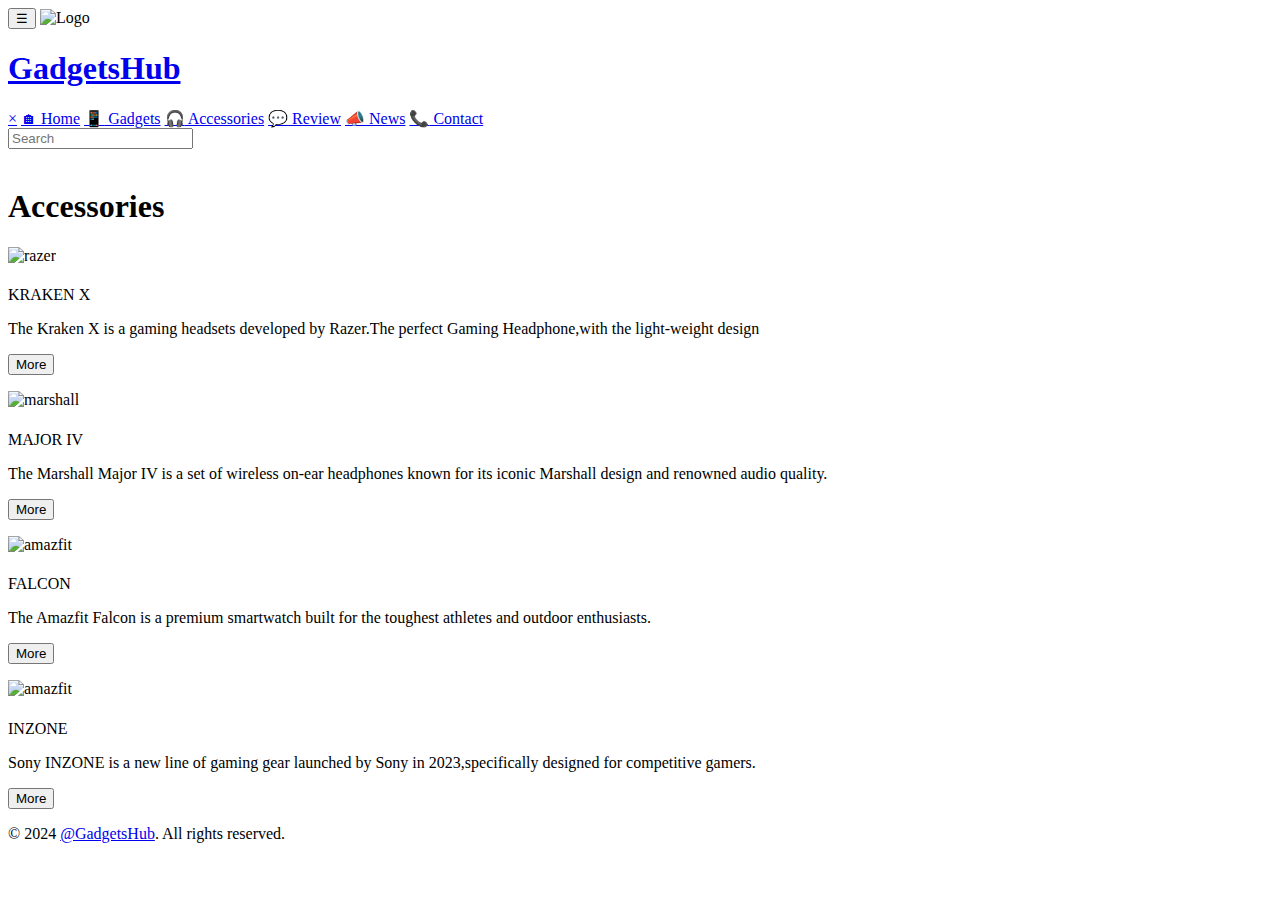
==== Accessories.html @ a517755a "Add files via upload" ====
<!DOCTYPE html>
<html lang="en">
  <head>
    <title>Gadgethub.com.my</title>
    <meta charset="utf-8" />
    <meta name="viewport" content="width=device-width, initial-scale=1" />
    <link rel="stylesheet" href="css/style.css" />
    <link
      href="https://fonts.googleapis.com/css?family=Montserrat"
      rel="stylesheet"
      type="text/css"
    />
    <link
      href="https://fonts.googleapis.com/css?family=Lato"
      rel="stylesheet"
      type="text/css"
    />
    <script src="https://ajax.googleapis.com/ajax/libs/jquery/3.5.1/jquery.min.js"></script>
    <script src="https://maxcdn.bootstrapcdn.com/bootstrap/3.4.1/js/bootstrap.min.js"></script>
    <script src="js/script.js" defer></script>
  </head>
  <body>
    <div class="header">
      <button class="openbtn" onclick="openNav()">☰</button>
      <img src="img/Logo.png" alt="Logo" class="logo" />
      <div class="website-name">
        <a href="ProjectHome.html"> <h1>GadgetsHub</h1></a>
      </div>
      <div id="mySidebar" class="sidebar">
        <a href="javascript:void(0)" class="closebtn" onclick="closeNav()">×</a>
        <a href="ProjectHome.html"><span class="icon">🏠︎</span> Home</a>
        <a href="Gadget.html"><span class="icon">📱</span> Gadgets</a>
        <a href="Accessories.html"><span class="icon">🎧</span> Accessories</a>
        <a href="Review.html"><span class="icon">💬</span> Review</a>
        <a href="News.html"><span class="icon">📣</span> News</a>
        <a href="Contact.html"><span class="icon">📞</span> Contact</a>
      </div>
      <div class="search-bar">
        <input type="text" placeholder="Search" />
      </div>
    </div>

    <br />
    <main>
      <h1>Accessories</h1>
      <div class="card-container">
        <div class="column">
          <div class="card">
            <img src="img/RazerPic.jpg" alt="razer" style="width: 100%" />
            <h1></h1>
            <div class="container">
              <p style="color: #000" class="title">KRAKEN X</p>
              <p>
                The Kraken X is a gaming headsets developed by Razer.The perfect
                Gaming Headphone,with the light-weight design
              </p>
            </div>
            <p>
              <a
                href="https://www.razer.com/ap-en/console-headsets/razer-kraken-x-for-console"
                target="_blank"
                ><button>More</button></a
              >
            </p>
          </div>
        </div>
        <div class="column">
          <div class="card">
            <img src="img/MarshallPic.jpg" alt="marshall" style="width: 100%" />
            <h1></h1>
            <div class="container">
              <p style="color: #000" class="title">MAJOR IV</p>
              <p>
                The Marshall Major IV is a set of wireless on-ear headphones
                known for its iconic Marshall design and renowned audio quality.
              </p>
            </div>
            <p>
              <a
                href="https://www.marshallheadphones.com/my/en/"
                target="_blank"
                ><button>More</button></a
              >
            </p>
          </div>
        </div>
        <div class="column">
          <div class="card">
            <img src="img/AmazfitPic.jpeg" alt="amazfit" style="width: 100%" />
            <h1></h1>
            <div class="container">
              <p style="color: #000" class="title">FALCON</p>
              <p>
                The Amazfit Falcon is a premium smartwatch built for the
                toughest athletes and outdoor enthusiasts.
              </p>
            </div>
            <p>
              <a
                href="https://www.amazfit.com/products/amazfit-active"
                target="_blank"
                ><button>More</button></a
              >
            </p>
          </div>
        </div>
        <div class="column">
          <div class="card">
            <img src="img/InzoneSony.jpg" alt="amazfit" style="width: 100%" />
            <h1></h1>
            <div class="container">
              <p style="color: #000" class="title">INZONE</p>
              <p>
                Sony INZONE is a new line of gaming gear launched by Sony in
                2023,specifically designed for competitive gamers.
              </p>
            </div>
            <p>
              <a
                href="https://www.sony.com.my/gaming-gear/products/inzone-buds"
                target="_blank"
                ><button>More</button></a
              >
            </p>
          </div>
        </div>
      </div>
    </main>

    <footer>
      <p>
        &copy; 2024 <a href="ProjectHome.html">@GadgetsHub</a>. All rights
        reserved.
      </p>
    </footer>
  </body>
</html>
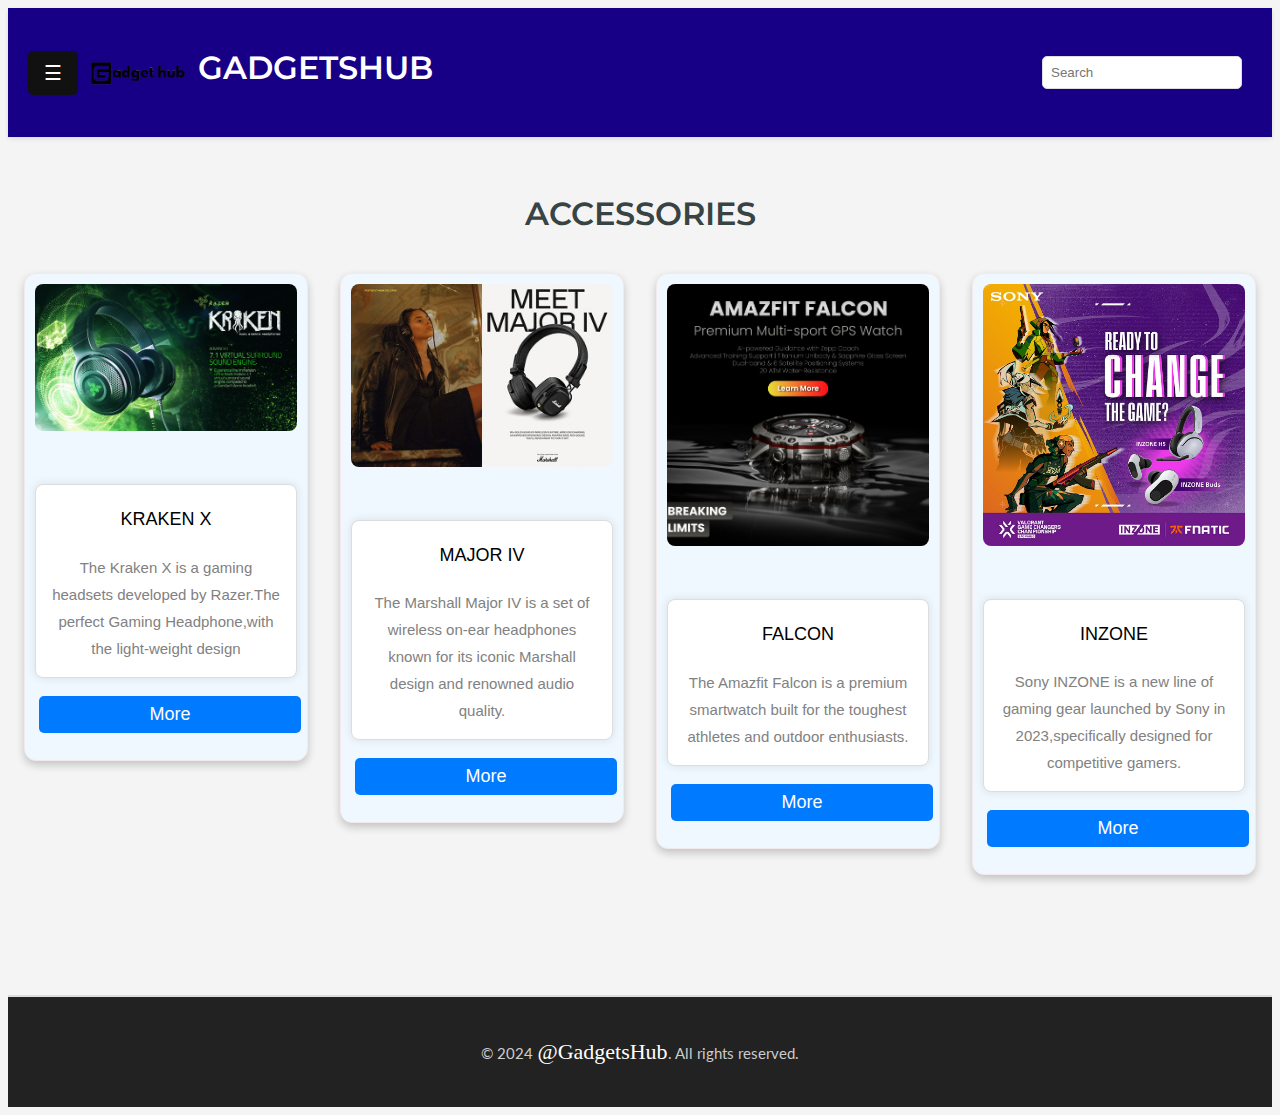
==== commit d5ef1a68: "Add files via upload" ====
--- a/Accessories.html
+++ b/Accessories.html
@@ -18,17 +18,18 @@
     <script src="https://ajax.googleapis.com/ajax/libs/jquery/3.5.1/jquery.min.js"></script>
     <script src="https://maxcdn.bootstrapcdn.com/bootstrap/3.4.1/js/bootstrap.min.js"></script>
     <script src="js/script.js" defer></script>
+    <link rel="icon" href="img/favicon.ico" type="image/x-icon" />
   </head>
   <body>
     <div class="header">
       <button class="openbtn" onclick="openNav()">☰</button>
       <img src="img/Logo.png" alt="Logo" class="logo" />
       <div class="website-name">
-        <a href="ProjectHome.html"> <h1>GadgetsHub</h1></a>
+        <a href="index.html"> <h1>GadgetsHub</h1></a>
       </div>
       <div id="mySidebar" class="sidebar">
         <a href="javascript:void(0)" class="closebtn" onclick="closeNav()">×</a>
-        <a href="ProjectHome.html"><span class="icon">🏠︎</span> Home</a>
+        <a href="index.html"><span class="icon">🏠︎</span> Home</a>
         <a href="Gadget.html"><span class="icon">📱</span> Gadgets</a>
         <a href="Accessories.html"><span class="icon">🎧</span> Accessories</a>
         <a href="Review.html"><span class="icon">💬</span> Review</a>
@@ -129,8 +130,7 @@
 
     <footer>
       <p>
-        &copy; 2024 <a href="ProjectHome.html">@GadgetsHub</a>. All rights
-        reserved.
+        &copy; 2024 <a href="index.html">@GadgetsHub</a>. All rights reserved.
       </p>
     </footer>
   </body>
--- a/css/style.css
+++ b/css/style.css
@@ -0,0 +1,636 @@
+body {
+  font: 400 15px Lato, sans-serif;
+  line-height: 1.8;
+  color: #818181;
+  display: flex;
+  min-height: 100vh;
+  flex-direction: column;
+  font-family: "Lato", sans-serif;
+  background-color: #f4f4f4; /* Light background for a cleaner look */
+}
+title {
+  font-size: 24px;
+  text-align: center;
+  text-transform: uppercase;
+  color: #c9c9c9;
+  font-weight: 600;
+  margin-bottom: 30px;
+}
+h1 {
+  font-size: 32px; /* Increase font size */
+  text-align: center;
+  text-transform: uppercase;
+  color: #384344;
+  font-weight: 600;
+  margin-bottom: 30px;
+  font-family: "Montserrat", sans-serif; /* Use a consistent font */
+}
+h2 {
+  font-size: 28px; /* Increase font size */
+  text-align: center;
+  text-transform: uppercase;
+  color: #000000;
+  font-weight: 600;
+  margin-bottom: 30px;
+  font-family: "Montserrat", sans-serif; /* Use a consistent font */
+}
+h3 {
+  font-size: 24px; /* Consistent font size for h3 */
+  color: #333; /* Darker color for better readability */
+  font-family: "Montserrat", sans-serif; /* Use a consistent font */
+}
+
+.header {
+  display: flex;
+  justify-content: space-between;
+  align-items: center;
+  background-color: #180086;
+  color: #fff;
+  padding: 10px 20px; /* Add padding for better spacing */
+  box-shadow: 0 2px 4px rgba(0, 0, 0, 0.1); /* Add subtle shadow */
+}
+.logo {
+  width: 100px;
+  height: auto;
+  margin-right: 10px;
+  order: 2;
+}
+
+.website-name {
+  font-size: 24px;
+  color: #007bff;
+  font-weight: bold;
+  order: 3; /* Move website name to the right of the logo */
+}
+.website-name a h1 {
+  color: #fff;
+  text-decoration: none;
+}
+.search-bar {
+  margin-left: auto;
+  position: relative;
+  order: 4;
+}
+
+.search-bar input {
+  padding: 10px;
+  border: 12px;
+  border-radius: 5px;
+  margin-right: 10px;
+  align-items: end;
+}
+
+input[type="text"] {
+  padding: 8px;
+  width: 200px;
+  border: 1px solid #ddd;
+  border-radius: 5px;
+  outline: none;
+}
+
+input[type="text"]:focus {
+  border-color: #007bff;
+}
+
+.profile-icon {
+  width: 30px;
+  height: 30px;
+  border-radius: 100%;
+  margin-right: 10px;
+}
+
+.profile-details {
+  position: relative;
+}
+
+.profile-details ul {
+  list-style: none;
+  padding: 10px;
+  position: absolute;
+  top: 100%;
+  right: 0;
+  background-color: #020e53;
+  box-shadow: 0 0 10px rgb(8, 42, 195);
+  display: none;
+}
+
+.profile-details ul li {
+  margin-bottom: 2px;
+}
+
+.profile-icon-container:hover .profile-details ul {
+  display: block;
+}
+
+/* Navbar Styles */
+.navbar-default {
+  background-color: #333;
+  border: 0;
+  font-size: 12px !important;
+  line-height: 1.8 !important;
+  letter-spacing: 2px;
+  border-radius: 0;
+  font-family: Montserrat, sans-serif;
+}
+
+.sidebar {
+  height: 100%;
+  width: 0;
+  position: fixed;
+  z-index: 1;
+  top: 0;
+  left: 0;
+  background-color: #111;
+  overflow-x: hidden;
+  transition: 0.5s;
+  padding-top: 60px;
+}
+
+.sidebar a {
+  padding: 8px 8px 8px 32px;
+  text-decoration: none;
+  font-size: 25px;
+  color: #818181;
+  display: block;
+  transition: 0.3s;
+}
+
+.sidebar a:hover {
+  color: #f1f1f1;
+}
+
+.sidebar a .icon {
+  margin-right: 10px;
+}
+
+.sidebar .closebtn {
+  position: absolute;
+  top: 0;
+  right: 25px;
+  font-size: 36px;
+  margin-left: 50px;
+}
+
+.openbtn {
+  width: 50px;
+  font-size: 20px;
+  cursor: pointer;
+  background-color: #111;
+  color: white;
+  padding: 10px 15px;
+  border: none;
+  order: 1; /* Move button to the left */
+  margin-right: 10px;
+}
+
+.openbtn:hover {
+  background-color: #444;
+}
+
+#main {
+  transition: margin-left 0.5s;
+  padding: 16px;
+}
+
+/* On smaller screens, where height is less than 450px, change the style of the sidenav (less padding and a smaller font size) */
+@media screen and (max-height: 450px) {
+  .sidebar {
+    padding-top: 15px;
+  }
+  .sidebar a {
+    font-size: 18px;
+  }
+}
+
+/* Box styling */
+.container {
+  max-width: 800px;
+  margin: 0 auto;
+  border: 1px solid #ddd;
+  box-shadow: 0 0 10px rgba(0, 0, 0, 0.1);
+  padding: 20px;
+  background-color: #fff;
+  border-radius: 8px;
+  box-sizing: border-box;
+}
+.card-container {
+  display: flex;
+  justify-content: space-between; /* Adjust spacing between cards */
+  flex-wrap: wrap; /* Allow wrapping on smaller screens */
+  margin: 20px 0;
+  gap: 0; /* Adjust gap between cards */
+}
+
+.card {
+  flex: 1 1 calc(33.333% - 20px); /* Adjust width and spacing */
+  max-width: calc(33.333% - 20px); /* Adjust width and spacing */
+  margin: 10px; /* Adjust margin for spacing between cards */
+  max-width: 800;
+  max-height: fit-content;
+  border: 1px solid #f3e9e9;
+  border-radius: 12px;
+  box-shadow: 0 4px 8px 0 rgba(0, 0, 0, 0.2);
+  /* Added margin for spacing between cards */
+  font-family: arial;
+  padding: 20px;
+  text-align: center;
+}
+
+.card img {
+  width: 100%;
+  border-radius: 8px;
+  margin-bottom: 15px;
+}
+
+.title {
+  color: #888;
+  font-size: 18px;
+}
+
+.card a {
+  text-decoration: none;
+  font-size: 22px;
+  color: black;
+}
+
+button:hover,
+a:hover {
+  opacity: 0.7;
+}
+
+.card a,
+.card button {
+  text-decoration: none;
+  color: #ffffff;
+  margin: 2px;
+}
+
+button {
+  padding: 25px;
+  color: #ffffff;
+  outline: 0;
+  display: inline-block;
+  background-color: #007bff; /* Consistent button color */
+  text-align: center;
+  width: 100%;
+  font-size: 18px;
+  border: none; /* Remove border */
+  border-radius: 5px; /* Rounded corners */
+  cursor: pointer;
+}
+
+button:hover {
+  background-color: #0056b3; /* Darker hover color */
+}
+.container-fluid {
+  padding: 40px; /* Increase padding */
+  background-color: #fff; /* White background for sections */
+  border-radius: 8px; /* Rounded corners */
+}
+
+.col-sm-4 {
+  margin-bottom: 20px;
+}
+.collapsible {
+  background-color: #777;
+  color: white;
+  cursor: pointer;
+  padding: 18px;
+  width: 100%;
+  border: none;
+  text-align: left;
+  outline: none;
+  font-size: 18px; /* Increase font size */
+}
+
+.active,
+.collapsible:hover {
+  background-color: #555;
+}
+
+.content {
+  padding: 20px; /* Increase padding */
+  display: none;
+  overflow: hidden;
+  background-color: #f1f1f1;
+}
+.card {
+  box-shadow: 0 4px 8px 0 rgba(0, 0, 0, 0.2);
+  max-width: 300px;
+  margin: auto;
+  text-align: center;
+  font-family: arial;
+}
+
+.content {
+  padding: 20px;
+}
+
+.carousel-content {
+  position: absolute;
+  bottom: 40%;
+  left: 10%;
+  padding-right: 50%;
+  color: white;
+}
+
+.title {
+  color: darkblue;
+}
+
+.column {
+  float: left;
+  width: 15%;
+  padding: 0 16px;
+  margin-bottom: 100px;
+}
+
+.card {
+  box-shadow: 0 4px 8px 0 rgba(0, 0, 0, 0.2);
+  padding: 10px;
+  background-color: aliceblue;
+  float: center;
+}
+
+#image_card {
+  border-radius: 50%;
+  display: block;
+  margin-left: auto;
+  margin-right: auto;
+  width: 150px;
+  height: 150px;
+}
+
+.container {
+  padding: 0 16px;
+}
+
+.title {
+  color: grey;
+  font-size: 18px;
+}
+
+button {
+  border: none;
+  outline: 0;
+  display: inline-block;
+  padding: 8px;
+  color: white;
+  background-color: #007bff; /* Consistent button color */
+  text-align: center;
+  cursor: pointer;
+  width: 100%;
+  font-size: 18px;
+  border-radius: 5px; /* Rounded corners */
+}
+
+a {
+  text-decoration: none;
+  font-size: 22px;
+  color: black;
+}
+
+button:hover,
+a:hover {
+  opacity: 0.7;
+}
+/* Footer styles */
+footer {
+  text-align: center;
+  padding: 20px;
+  background-color: #222; /* Darker footer background */
+  color: #ccc; /* Lighter text color */
+  margin-top: auto;
+  border-top: 2px solid #ddd; /* Add a top border for separation */
+}
+
+footer a {
+  color: #fff;
+  text-decoration: none;
+  font-family: "Times New Roman", Times, serif;
+}
+
+.column {
+  float: left;
+  width: 25%;
+  padding: 0 16px;
+  margin-bottom: 100px;
+}
+
+.card {
+  box-shadow: 0 4px 8px 0 rgba(0, 0, 0, 0.2);
+  padding: 10px;
+  background-color: aliceblue;
+  float: center;
+}
+
+#image_card {
+  border-radius: 50%;
+  display: block;
+  margin-left: auto;
+  margin-right: auto;
+  width: 150px;
+  height: 150px;
+}
+#sidebar_menu.active {
+  opacity: 1;
+  z-index: 1000200;
+  transform: translateX(0);
+}
+@media screen and (max-width: 1400px) {
+  #sidebar_menu {
+    z-index: 103;
+  }
+}
+#sidebar_menu {
+  position: fixed;
+  z-index: 1000200;
+  left: 0;
+  opacity: 0;
+  top: 0;
+  bottom: 0;
+  overflow-y: auto;
+  width: 260px;
+  padding: 20px 0;
+  background: rgba(255, 255, 255, 0.1);
+  color: #fff;
+  border-right: 1px solid rgba(0, 0, 0, 0.1);
+  transform: translateX(-100%);
+  scrollbar-width: none;
+  -ms-overflow-style: none;
+}
+#header.header-home,
+#sidebar_menu,
+.block-rating .button-rate,
+.film-poster-ahref:after,
+.flw-item,
+.live-thumbnail-img,
+.lv-list .item,
+.profile-avatar,
+.rep-in .btn i,
+.toggle-onoff,
+.toggle-onoff > span,
+div.detail .is-info > div {
+  transition: all 0.2s ease 0s;
+  -webkit-transition: all 0.2s ease 0s;
+  -moz-transition: all 0.2s ease 0s;
+}
+*,
+::after,
+::before {
+  box-sizing: border-box;
+}
+user agent stylesheet div {
+  display: block;
+  unicode-bidi: isolate;
+}
+
+.news-container {
+  display: grid;
+  grid-template-columns: repeat(auto-fit, minmax(300px, 1fr));
+  gap: 20px;
+  padding: 20px;
+}
+.news-article {
+  background-color: white;
+  padding: 20px;
+  box-shadow: 0 2px 5px rgba(0, 0, 0, 0.1);
+  border-radius: 10px;
+}
+.news-article img {
+  width: 100%;
+  height: auto;
+  border-radius: 10px 10px 0 0;
+}
+.news-article h2 {
+  font-size: 20px;
+  margin: 15px 0 10px;
+}
+.news-article p {
+  font-size: 16px;
+}
+.contact-container {
+  display: flex;
+  flex-direction: column;
+  align-items: center;
+  padding: 20px;
+}
+.contact-form,
+.contact-info {
+  background-color: white;
+  padding: 20px;
+  box-shadow: 0 2px 5px rgba(0, 0, 0, 0.1);
+  border-radius: 10px;
+  width: 80%;
+  margin-bottom: 20px;
+}
+.contact-form h2,
+.contact-info h2 {
+  margin-top: 0;
+}
+.contact-form input,
+.contact-form textarea {
+  width: 100%;
+  padding: 10px;
+  margin: 10px 0;
+  border: 1px solid #ddd;
+  border-radius: 5px;
+}
+.contact-form button {
+  padding: 10px 20px;
+  background-color: #007bff;
+  color: white;
+  border: none;
+  border-radius: 5px;
+  cursor: pointer;
+}
+.contact-form button:hover {
+  background-color: #0056b3;
+}
+.map-container {
+  width: 80%;
+  height: 300px;
+  border-radius: 10px;
+  overflow: hidden;
+  box-shadow: 0 2px 5px rgba(0, 0, 0, 0.1);
+  margin-bottom: 20px;
+}
+iframe {
+  width: 100%;
+  height: 100%;
+  border: none;
+}
+.reviews-container {
+  display: grid;
+  grid-template-columns: repeat(auto-fit, minmax(300px, 1fr));
+  gap: 20px;
+  padding: 20px;
+}
+.review {
+  background-color: white;
+  padding: 20px;
+  box-shadow: 0 2px 5px rgba(0, 0, 0, 0.1);
+  border-radius: 10px;
+  margin-bottom: 20px;
+}
+.review h3 {
+  margin-top: 0;
+}
+.review-form {
+  background-color: white;
+  padding: 20px;
+  box-shadow: 0 2px 5px rgba(0, 0, 0, 0.1);
+  border-radius: 10px;
+  margin-top: 20px;
+}
+.review-form h2 {
+  margin-top: 0;
+}
+.review-form input,
+.review-form textarea,
+.review-form button {
+  width: 100%;
+  padding: 10px;
+  margin: 10px 0;
+  border: 1px solid #ddd;
+  border-radius: 5px;
+}
+.review-form input[type="file"] {
+  padding: 0;
+}
+.review-form button {
+  background-color: #007bff;
+  color: white;
+  border: none;
+  cursor: pointer;
+}
+.review-form button:hover {
+  background-color: #0056b3;
+}
+.review img.review-image {
+  max-width: 200px;
+  height: auto;
+  display: block;
+  margin: 10px auto;
+}
+.gadget-container {
+  display: grid;
+  grid-template-columns: repeat(auto-fit, minmax(300px, 1fr));
+  gap: 20px;
+  padding: 20px;
+}
+.gadget {
+  background-color: white;
+  padding: 20px;
+  box-shadow: 0 2px 5px rgba(0, 0, 0, 0.1);
+  border-radius: 10px;
+  margin-bottom: 20px;
+}
+.gadget img {
+  border: 1px solid #ddd;
+  padding: 10px;
+  margin-bottom: 40px;
+  width: 200px; /* Set the desired width */
+  height: 100px; /* Set the desired height */
+  border-radius: 10px; /* Optional: adds rounded corners */
+}
